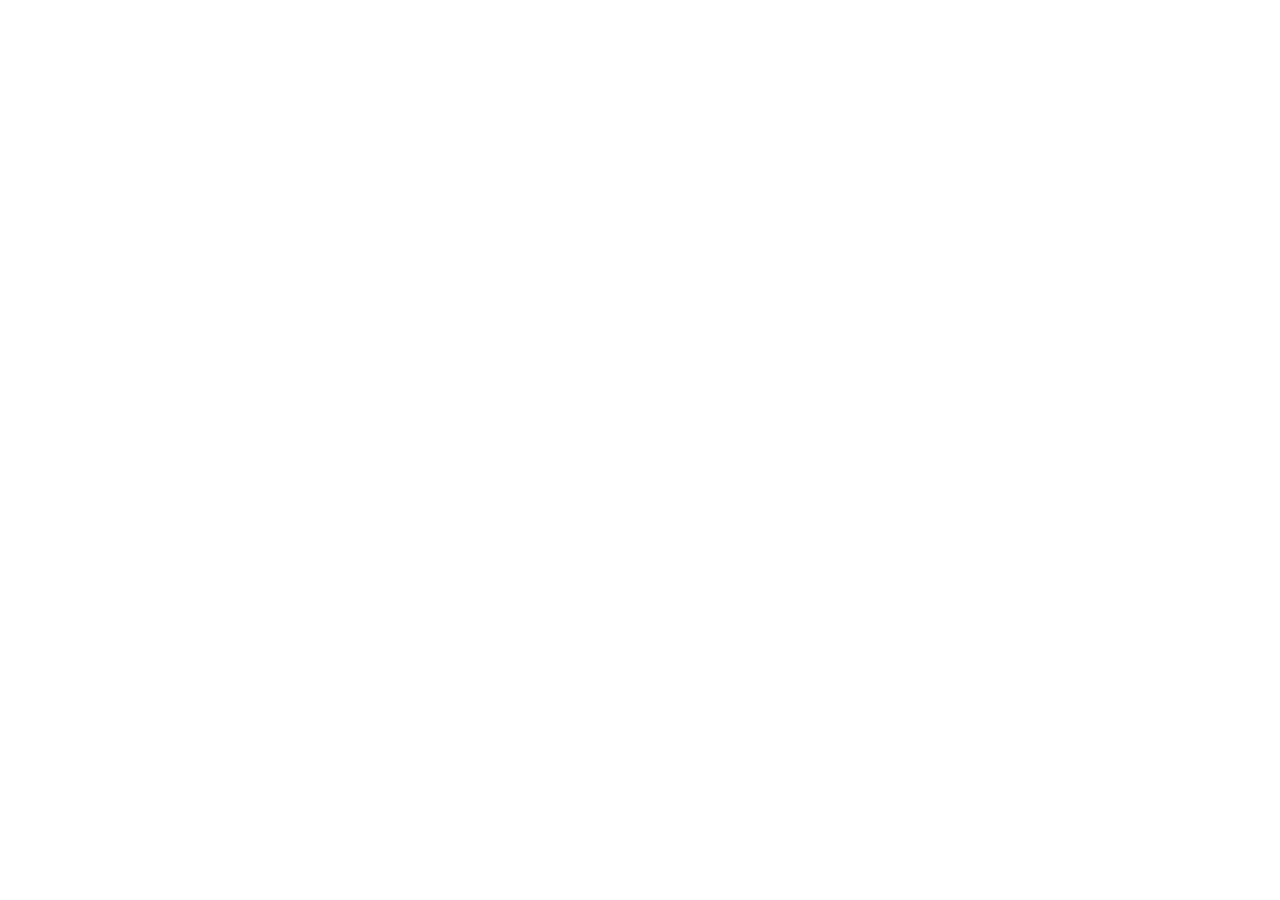
==== contacte.html @ 9e2f01c2 "Añadidp index i poco css links y header" ====
<!DOCTYPE html>
<html lang="en">
<head>
    <meta charset="UTF-8">
    <meta name="viewport" content="width=device-width, initial-scale=1.0">
    <title>CONTACTE</title>
</head>
<body>
    
</body>
</html>
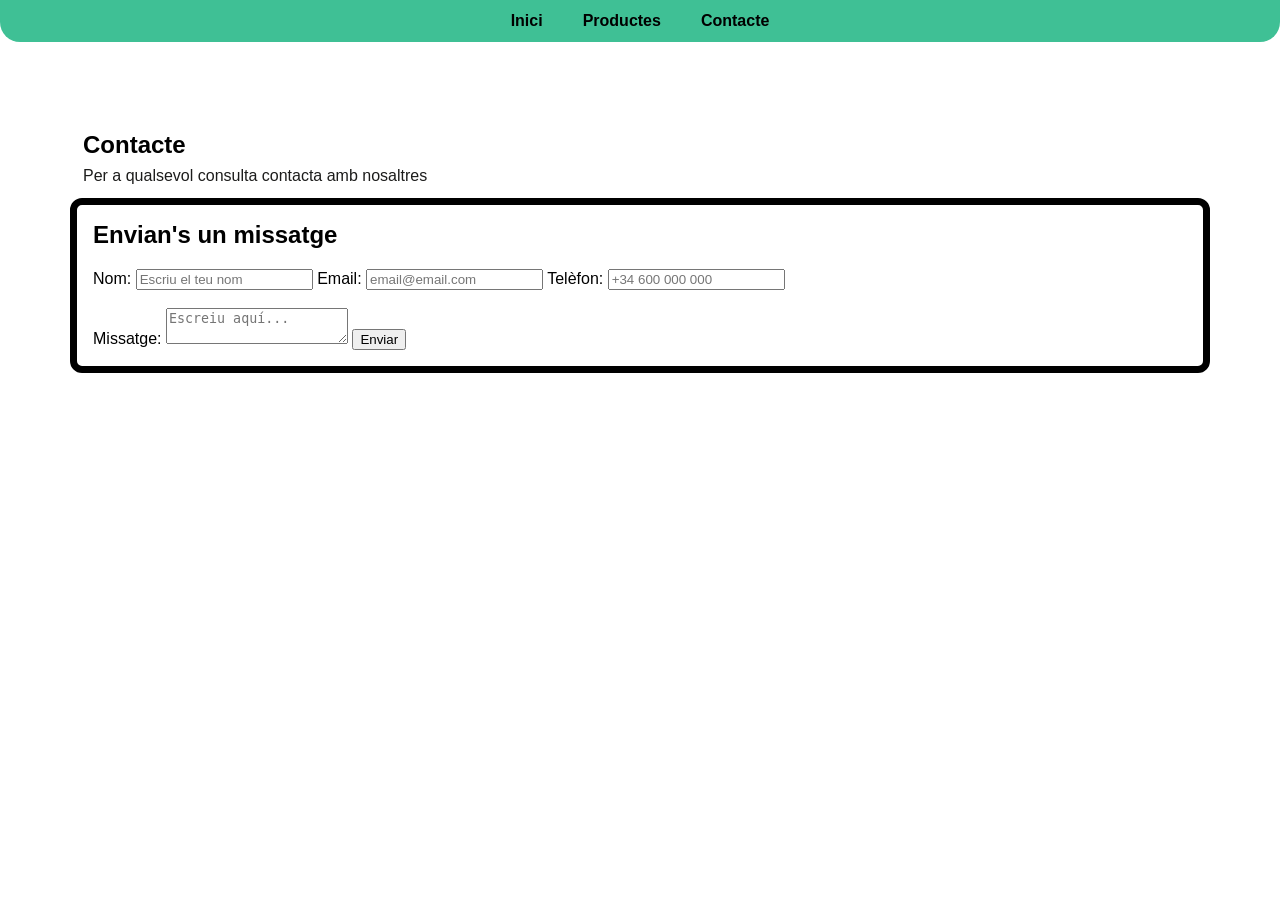
==== commit a21e470c: "update contactes.html" ====
--- a/contacte.html
+++ b/contacte.html
@@ -4,8 +4,55 @@
     <meta charset="UTF-8">
     <meta name="viewport" content="width=device-width, initial-scale=1.0">
     <title>CONTACTE</title>
+    <link rel="stylesheet" href="global.css">
 </head>
 <body>
+    <header class="header">
+        <nav class="nav">
+            <div></div>
+            <ul class="links">
+                <li><a href="./index.html">Inici</a></li>
+                <li><a href="./productes.html">Productes</a></li>
+                <li><a href="./contacte.html">Contacte</a></li>
+            </ul>
+        </nav>
+    </header>
+    <main>
+        <section class="section">
+            <h1 style="margin: 16px 0 8px;">Contacte</h1>
+            <p style="color: rgb(28, 28, 27); margin:0;">Per a qualsevol consulta contacta amb nosaltres</p>
+        </section>
+
+        <section class="contact-wrapper">
+            <div class="card" style="padding: 16px;">
+                <h2 style="margin-top: 0;">Envian's un missatge</h2>
+                <label>
+                    Nom:          
+                    <input type="text" name="nom" placeholder="Escriu el teu nom"/>
+                </label>
+                <label>
+                    Email: 
+                    <input type="email" placeholder="email@email.com"/>
+                </label>
+                
+                <label>
+                    Telèfon: 
+                    <input type="tel" placeholder="+34 600 000 000"/>
+                </label>
+                <br>
+                <br>
+                <label>
+                    Missatge:
+                    <textarea name="missatge" placeholder="Escreiu aquí..."></textarea>
+                    
+                    <button type="submit">Enviar</button>
+                </label>
+            </div>
+        </section>
+    </main>
+    <footer>
+
+    </footer>
     
 </body>
-</html>+</html>
--- a/global.css
+++ b/global.css
@@ -0,0 +1,136 @@
+html, body{
+    height: 100%;
+    margin: 0px;
+    font-family: 'Segoe UI', Tahoma, Geneva, Verdana, sans-serif,Arial,"Noto Sans", "Liberation Sans", sans-serif;
+    display: flex;
+    flex-direction: column;
+    min-height: 100vh;
+}
+main{
+    flex:1;
+    margin: 70px;
+}
+
+.header{
+    position: fixed;
+    margin:0;
+    width: 100%;
+    background-color: rgb(63, 192, 149);
+    border-bottom-left-radius: 20px;
+    border-bottom-right-radius: 20px;
+}
+
+.nav{
+    width: min(95%);
+    margin: 0 auto;
+    display: flex;
+    align-items: center;
+    justify-content: center;
+    padding: 12px;
+
+}
+.links{
+    display: flex;
+    text-decoration: none;
+    gap: 20px;
+    list-style: none;
+    margin: 0;
+    padding:0;
+    ;
+}
+
+.links a{
+    text-decoration: none;
+    font-size: 16px;
+    font-weight: 700;
+    padding: 8px 10px;
+    border-radius: 7px;
+    color: rgb(0, 0, 0);
+}
+.links a:hover{
+    background-color: rgb(137, 188, 171);
+}
+
+.hero{
+    width: min(700px,);
+    margin: 24px;
+    padding: 48px 16px;
+    background: linear-gradient(180deg, #34b68d, #ffffff);
+    border-radius: 15px;
+}
+
+.hero h1{
+    margin: 0 0 8px 0;
+    font-size: 40px;
+    text-align: center;
+}
+.hero p{
+    margin-top: 0;
+    text-align: center;
+    
+}
+
+.section{
+    width: min(1100px,);
+    margin-top: 32px;
+    padding:13px;
+}
+.grid{
+    display: grid;
+    grid-template-columns: repeat(3,1fr);
+    gap: 16px;
+}
+
+.card{
+    background: var(--card);
+    border: 7px solid rgb(0, 0, 0);
+    border-radius: 12px;
+    padding: 15px;
+}
+
+.card .ph{
+    width: 100%;
+    background-color: black;
+    border: 2px solid black;
+    border-radius: 10px;
+    margin-bottom: 12px;
+
+}
+
+.site-footer{
+    background-color: black;
+    color: azure;
+    padding: 15px;
+    font-size: 16px;
+    border-radius: 10px;
+    width: 100%;
+
+}
+
+.contenido-footer{
+    max-width: 1100px;
+    margin: 0 auto;
+    display: flex;
+    justify-content: space-between;
+    align-items: center;
+    flex-wrap: wrap;
+    gap: 8px;
+
+}
+.contacte a{
+    text-decoration: none;
+    color: azure;
+}
+
+
+.xarxes{
+    list-style: none;
+    display: flex;
+    gap: 16px;
+    margin: 0;
+    padding: 0;
+}
+.xarxes a{
+    color: rgb(243, 243, 243);
+    text-decoration: none;
+}
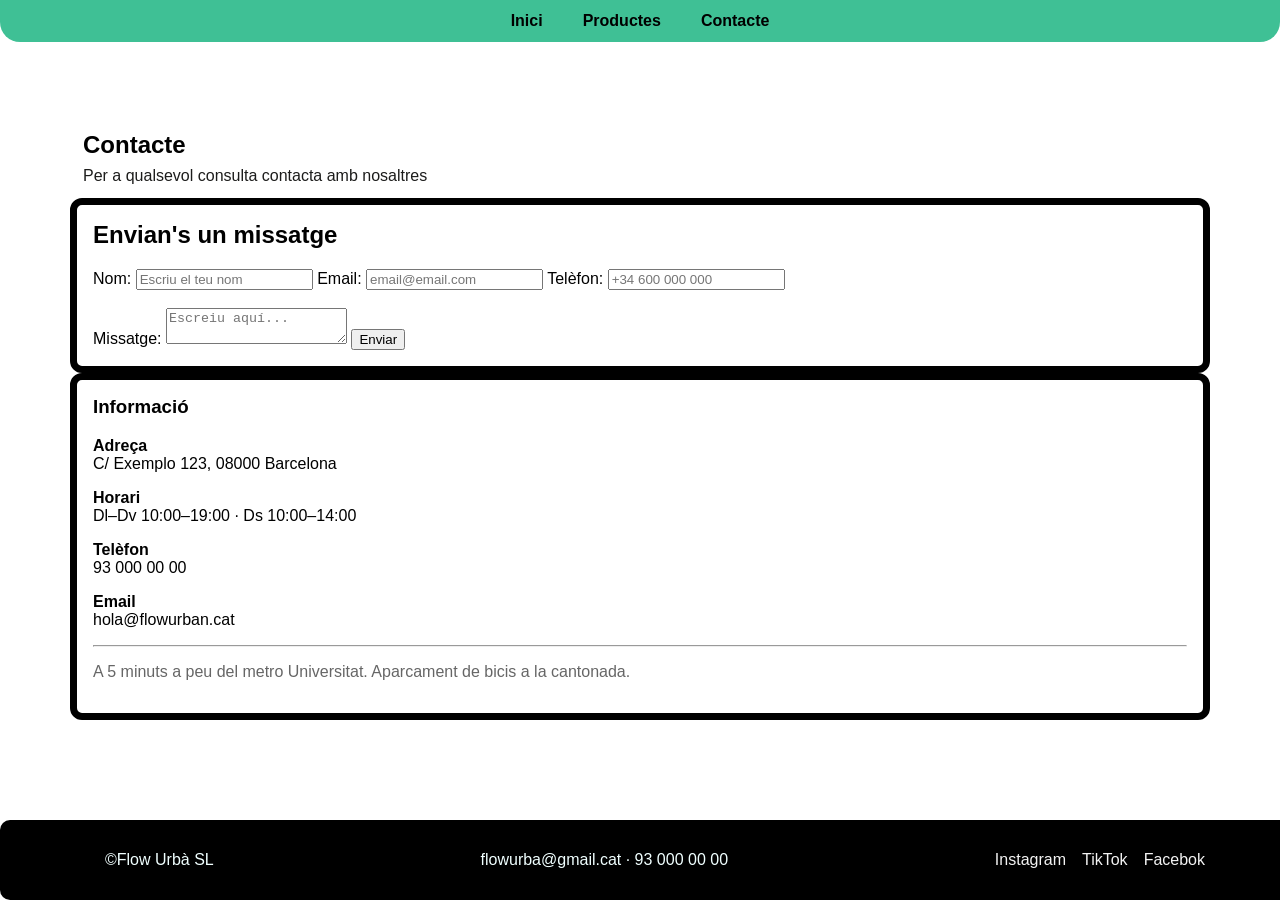
==== commit 017c35cd: "Update contacte.html" ====
--- a/contacte.html
+++ b/contacte.html
@@ -48,11 +48,31 @@
                     <button type="submit">Enviar</button>
                 </label>
             </div>
+            </section>
+        <aside class="card" style="padding:16px;">
+        <h3 style="margin-top:0;">Informació</h3>
+        <p><strong>Adreça</strong><br/>C/ Exemplo 123, 08000 Barcelona</p>
+        <p><strong>Horari</strong><br/>Dl–Dv 10:00–19:00 · Ds 10:00–14:00</p>
+        <p><strong>Telèfon</strong><br/>93 000 00 00</p>
+        <p><strong>Email</strong><br/>hola@flowurban.cat</p>
+        <hr/>
+        <p style="color:#666;">A 5 minuts a peu del metro Universitat. Aparcament de bicis a la cantonada.</p>
+        </aside>
+    
         </section>
     </main>
-    <footer>
-
+<footer class="site-footer">
+        <div class="contenido-footer">
+            <p>&copy;Flow Urbà SL</p>
+            <div class="contacte">
+                <a href="./contacte.html">flowurba@gmail.cat · 93 000 00 00</a>
+            </div> 
+            <div class="xarxes">
+                <a href="https://www.instagram.com" target="_blank">Instagram</a>
+                <a href="https://www.tiktok.com" target="_blank">TikTok</a>
+                <a href="htpps://www.facebook.com" target="_blank">Facebok</a>
+            </div>
+        </div>
     </footer>
-    
 </body>
 </html>
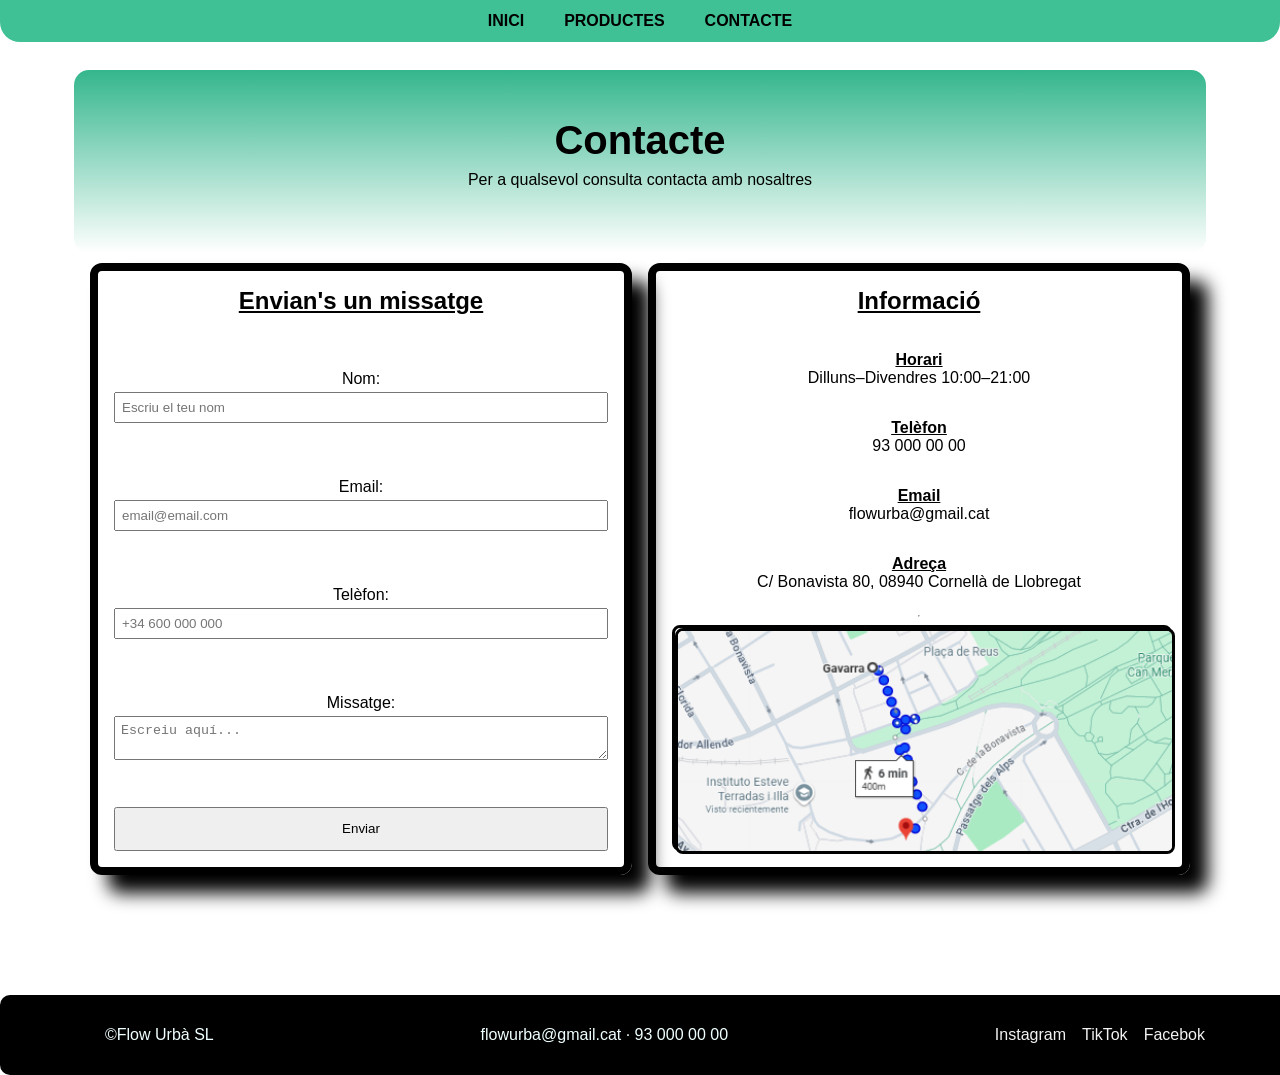
==== commit 3642dc6a: "update  proyecto acabada pagina de inicio y contacte" ====
--- a/contacte.html
+++ b/contacte.html
@@ -11,55 +11,54 @@
         <nav class="nav">
             <div></div>
             <ul class="links">
-                <li><a href="./index.html">Inici</a></li>
-                <li><a href="./productes.html">Productes</a></li>
-                <li><a href="./contacte.html">Contacte</a></li>
+                <li><a href="./index.html">INICI</a></li>
+                <li><a href="./productes.html">PRODUCTES</a></li>
+                <li><a href="./contacte.html">CONTACTE</a></li>
             </ul>
         </nav>
     </header>
     <main>
-        <section class="section">
-            <h1 style="margin: 16px 0 8px;">Contacte</h1>
-            <p style="color: rgb(28, 28, 27); margin:0;">Per a qualsevol consulta contacta amb nosaltres</p>
+        <section class="hero">
+            <h1>Contacte</h1>
+            <p>Per a qualsevol consulta contacta amb nosaltres</p>
         </section>
 
-        <section class="contact-wrapper">
-            <div class="card" style="padding: 16px;">
-                <h2 style="margin-top: 0;">Envian's un missatge</h2>
-                <label>
-                    Nom:          
-                    <input type="text" name="nom" placeholder="Escriu el teu nom"/>
-                </label>
-                <label>
-                    Email: 
-                    <input type="email" placeholder="email@email.com"/>
-                </label>
-                
-                <label>
-                    Telèfon: 
-                    <input type="tel" placeholder="+34 600 000 000"/>
-                </label>
-                <br>
-                <br>
-                <label>
-                    Missatge:
-                    <textarea name="missatge" placeholder="Escreiu aquí..."></textarea>
-                    
-                    <button type="submit">Enviar</button>
-                </label>
+        <section class="formulari_contacte">
+  <!-- Columna A: Formulari -->
+    <div class="card" style="padding:16px;">
+        <h2 style="margin-top:0;"><u>Envian's un missatge</u></h2>
+
+    <label>Nom:
+    <input type="text" name="nom" placeholder="Escriu el teu nom">
+    </label>
+
+    <label>Email:
+    <input type="email" placeholder="email@email.com">
+    </label>
+    <label>Telèfon:
+    <input type="tel" placeholder="+34 600 000 000">
+    </label>
+
+    <label>Missatge:
+        <textarea name="missatge" placeholder="Escreiu aquí..."></textarea>
+    </label>
+    <button type="submit">Enviar</button>
+    </div>
+
+    <div class="card" style="padding:16px;">
+    <h2 style="margin-top:0;"><u>Informació</u></h2>
+    
+        <p><strong><u>Horari</u></strong><br>Dilluns–Divendres 10:00–21:00</p>
+        <p><strong><u>Telèfon</u></strong><br>93 000 00 00</p>
+        <p><strong><u>Email</u></strong><br>flowurba@gmail.cat</p>
+        <p><strong><u>Adreça</u></strong><br>C/ Bonavista 80, 08940 Cornellà de Llobregat</p>
+        <hr>
+            <div class="mapa" aria-label="Mapa fictici">
+            <a href="https://www.google.com/maps/place/C.+de+la+Bonavista,+80/@41.3553024,2.077004,16z/data=!3m1!4b1!4m7!3m6!1s0x12a499444e5fdb3d:0xf4a9d6a8430a16af!4b1!8m2!3d41.3552984!4d2.0795789!16s%2Fg%2F11c27qwh20?authuser=0&entry=ttu&g_ep=EgoyMDI1MTAwOC4wIKXMDSoASAFQAw%3D%3D"><img src="./imatges/mapa.png" alt="C/ Bonavista 80" class="mapa"></a>
             </div>
-            </section>
-        <aside class="card" style="padding:16px;">
-        <h3 style="margin-top:0;">Informació</h3>
-        <p><strong>Adreça</strong><br/>C/ Exemplo 123, 08000 Barcelona</p>
-        <p><strong>Horari</strong><br/>Dl–Dv 10:00–19:00 · Ds 10:00–14:00</p>
-        <p><strong>Telèfon</strong><br/>93 000 00 00</p>
-        <p><strong>Email</strong><br/>hola@flowurban.cat</p>
-        <hr/>
-        <p style="color:#666;">A 5 minuts a peu del metro Universitat. Aparcament de bicis a la cantonada.</p>
-        </aside>
-    
-        </section>
+    </div>
+</section>
+
     </main>
 <footer class="site-footer">
         <div class="contenido-footer">
--- a/global.css
+++ b/global.css
@@ -52,8 +52,9 @@
 }
 
 .hero{
-    width: min(700px,);
-    margin: 24px;
+    width:100%;
+    max-width: 1100px;
+    margin:0 auto;
     padding: 48px 16px;
     background: linear-gradient(180deg, #34b68d, #ffffff);
     border-radius: 15px;
@@ -79,21 +80,39 @@
     display: grid;
     grid-template-columns: repeat(3,1fr);
     gap: 16px;
+    align-items: stretch;
 }
 
 .card{
     background: var(--card);
-    border: 7px solid rgb(0, 0, 0);
+    border: 8px solid rgb(0, 0, 0);
+    margin-bottom: 20px;
     border-radius: 12px;
     padding: 15px;
-}
+    display: grid;
+    box-shadow: 18px 18px 18px;
+}
+.card h3{
+    text-align: center;
+    margin: 10px;
+    display: inline-block;
+    border-bottom: 3px solid #000000;
+    padding-bottom: 4px;
+    margin-bottom: 8px;
+}
+
 
 .card .ph{
     width: 100%;
+    aspect-ratio: 1/1;
+    object-fit: cover;
+    display: block;
     background-color: black;
-    border: 2px solid black;
+    border: 3px solid black;
     border-radius: 10px;
+    margin-top: 10px;
     margin-bottom: 12px;
+    background: none;
 
 }
 
@@ -133,4 +152,110 @@
 .xarxes a{
     color: rgb(243, 243, 243);
     text-decoration: none;
-}+}
+.section{text-align: center;}
+
+/* Contenedor centrado con GRID de 2 columnas */
+.formulari_contacte{
+    display: grid;
+    width: 100%;
+    max-width: 1100px;
+    margin: 10px auto 30px;   /* centrado: max-width + auto */
+    grid-template-columns: 1fr 1fr; /* A (form) / B (info) */
+    gap: 16px;
+    align-items: stretch;      /* iguala alturas */
+    text-align: center;
+}
+
+/* Cards SIN flex: grid interno por filas (título / contenido / pie) */
+.formulari_contacte > .card{
+    display: grid;
+    grid-auto-rows: auto;
+    min-height: 420px;         /* mismo alto visual */
+    box-sizing: border-box;
+}
+
+/* Campos del formulario al 100% */
+.formulari_contacte input,
+.formulari_contacte textarea{
+    width: 100%;
+    max-width: 420px;
+    margin-top: 4px;
+    margin-bottom: 8px;
+    padding: 6px;
+}
+
+/* Mapa ficticio */
+.mapa{
+    width: 100%;
+    height: 220px;
+    object-fit: cover;
+    border: 3px solid #000000;
+    border-radius: 8px;
+    display: block;
+}
+
+/* Responsive: apilar en pantallas pequeñas */
+@media (max-width: 768px){
+.formulari_contacte{
+    grid-template-columns: 1fr;
+}
+}
+.formulari_contacte .card h2 { text-align:center; }
+.formulari_contacte .card { text-align:center; }
+
+/* Espaciado limpio entre campos */
+.formulari_contacte .card label{
+    display:block;
+    margin:12px 0;          /* controla el “margen” entre Nom / Email / etc */
+}
+
+/* Inputs al 100% del contenedor */
+.formulari_contacte input,
+.formulari_contacte textarea{
+    width:100%;
+    max-width:none;         /* opcional: quita el 420px si quieres que llenen toda la card */
+    box-sizing:border-box;
+}
+.formulari_contacte label{
+    display: grid;
+    grid-template-columns: 120px 1fr;
+    gap: 10px;
+    align-items: center;
+    margin: 0;              /* que no meta márgenes raros */
+}
+.tags{
+    display: flex;
+    flex-wrap: wrap;
+    justify-content: center;
+    gap: 8px;
+    margin-top: 12px;
+}
+.tag{
+    font-size: 12px;
+    font-weight: 700;
+    padding: 4px 8px;
+    background: #3dc897;
+    border: 2px solid #1a1a1a;
+    border-radius: 999px;
+}
+.benefits {
+    max-width: 1100px;
+    margin: 24px auto 0;
+    padding: 10px 14px;
+    display: flex;                     /* ✔ requisito: flex horizontal */
+    gap: 12px;
+    justify-content: center;
+    align-items: center;
+    background: linear-gradient(180deg, #34b68d, #ffffff);
+    border: 0px solid #0b0b0b;
+    border-radius: 12px;
+    font-weight: 700;
+    margin-bottom: 10px;
+}
+.benefits span::after{
+    content:"·";
+    margin: 0 8px;
+    color:#b2a4a4;
+}
+.benefits span:last-child::after{ content:""; }
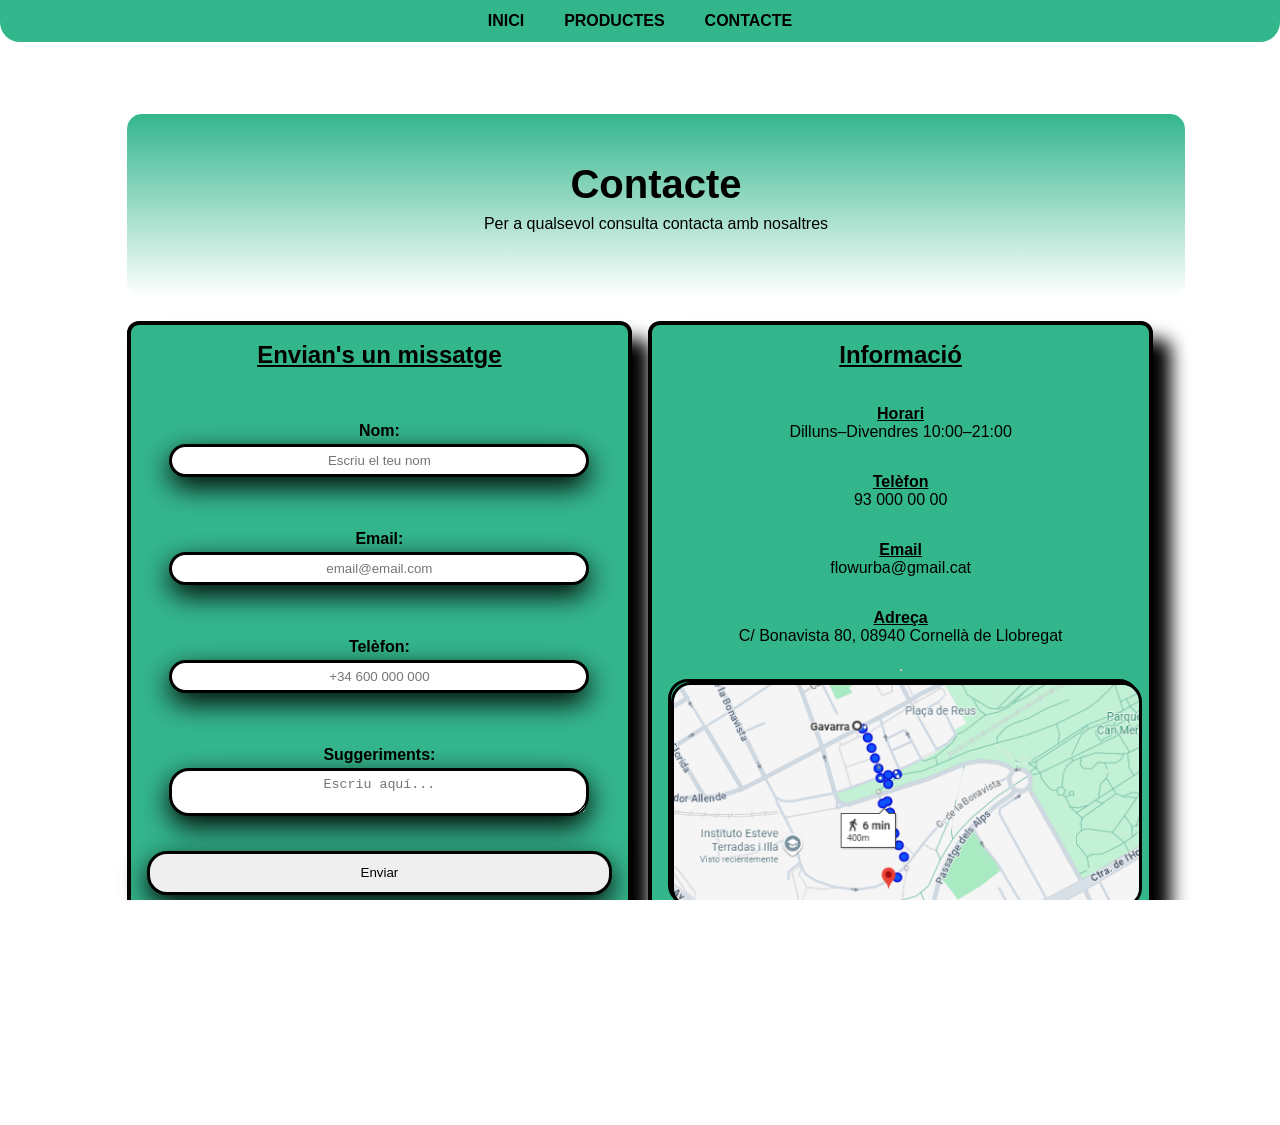
==== commit f887c233: "ordenar y correccion de errores reestructura del css para que esté ordneado" ====
--- a/contacte.html
+++ b/contacte.html
@@ -3,7 +3,7 @@
 <head>
     <meta charset="UTF-8">
     <meta name="viewport" content="width=device-width, initial-scale=1.0">
-    <title>CONTACTE</title>
+    <title>FLOW URBAN · CONTACTE</title>
     <link rel="stylesheet" href="global.css">
 </head>
 <body>
@@ -24,25 +24,28 @@
         </section>
 
         <section class="formulari_contacte">
-  <!-- Columna A: Formulari -->
     <div class="card" style="padding:16px;">
         <h2 style="margin-top:0;"><u>Envian's un missatge</u></h2>
 
-    <label>Nom:
+    <label><strong>Nom:</strong>
+        <br>
     <input type="text" name="nom" placeholder="Escriu el teu nom">
     </label>
 
-    <label>Email:
+    <label><strong>Email:</strong>
+        <br>
     <input type="email" placeholder="email@email.com">
     </label>
-    <label>Telèfon:
+    <label><strong>Telèfon:</strong>
+        <br>
     <input type="tel" placeholder="+34 600 000 000">
     </label>
 
-    <label>Missatge:
-        <textarea name="missatge" placeholder="Escreiu aquí..."></textarea>
+    <label><strong>Suggeriments:</strong>
+        <br>
+        <textarea name="missatge" placeholder="Escriu aquí..."></textarea>
     </label>
-    <button type="submit">Enviar</button>
+    <button class="submit">Enviar</button>
     </div>
 
     <div class="card" style="padding:16px;">
@@ -53,14 +56,14 @@
         <p><strong><u>Email</u></strong><br>flowurba@gmail.cat</p>
         <p><strong><u>Adreça</u></strong><br>C/ Bonavista 80, 08940 Cornellà de Llobregat</p>
         <hr>
-            <div class="mapa" aria-label="Mapa fictici">
+            <div class="mapa">
             <a href="https://www.google.com/maps/place/C.+de+la+Bonavista,+80/@41.3553024,2.077004,16z/data=!3m1!4b1!4m7!3m6!1s0x12a499444e5fdb3d:0xf4a9d6a8430a16af!4b1!8m2!3d41.3552984!4d2.0795789!16s%2Fg%2F11c27qwh20?authuser=0&entry=ttu&g_ep=EgoyMDI1MTAwOC4wIKXMDSoASAFQAw%3D%3D"><img src="./imatges/mapa.png" alt="C/ Bonavista 80" class="mapa"></a>
             </div>
     </div>
 </section>
 
     </main>
-<footer class="site-footer">
+<footer class="footer">
         <div class="contenido-footer">
             <p>&copy;Flow Urbà SL</p>
             <div class="contacte">
--- a/global.css
+++ b/global.css
@@ -1,3 +1,5 @@
+
+/* REGLES COMUNS*/
 html, body{
     height: 100%;
     margin: 0px;
@@ -5,23 +7,32 @@
     display: flex;
     flex-direction: column;
     min-height: 100vh;
+    background-color: rgb(255, 255, 255);
+    overflow-x: hidden;
 }
 main{
-    flex:1;
-    margin: 70px;
-}
+    flex: 1;
+    padding: 0 16px;
+    margin: 90px auto 70px;
+    box-sizing: border-box;
+    max-width: 1100px;
+}
+
 
 .header{
     position: fixed;
     margin:0;
     width: 100%;
-    background-color: rgb(63, 192, 149);
+    background-color: #34b68d;
     border-bottom-left-radius: 20px;
     border-bottom-right-radius: 20px;
+    z-index: 9999;
+    overflow: hidden;
 }
 
 .nav{
-    width: min(95%);
+    width:100%;
+    max-width: 1100px;
     margin: 0 auto;
     display: flex;
     align-items: center;
@@ -31,12 +42,10 @@
 }
 .links{
     display: flex;
-    text-decoration: none;
     gap: 20px;
     list-style: none;
     margin: 0;
     padding:0;
-    ;
 }
 
 .links a{
@@ -51,46 +60,20 @@
     background-color: rgb(137, 188, 171);
 }
 
-.hero{
-    width:100%;
-    max-width: 1100px;
-    margin:0 auto;
-    padding: 48px 16px;
-    background: linear-gradient(180deg, #34b68d, #ffffff);
-    border-radius: 15px;
-}
-
-.hero h1{
-    margin: 0 0 8px 0;
-    font-size: 40px;
-    text-align: center;
-}
-.hero p{
-    margin-top: 0;
-    text-align: center;
-    
-}
-
 .section{
-    width: min(1100px,);
-    margin-top: 32px;
-    padding:13px;
-}
-.grid{
-    display: grid;
-    grid-template-columns: repeat(3,1fr);
-    gap: 16px;
-    align-items: stretch;
-}
-
+    max-width: 1100px;
+    margin: 32px auto 0;
+    padding:13px 16px;
+    text-align: center;
+}
 .card{
-    background: var(--card);
-    border: 8px solid rgb(0, 0, 0);
+    border: 4px solid rgb(0, 0, 0);
     margin-bottom: 20px;
     border-radius: 12px;
     padding: 15px;
     display: grid;
     box-shadow: 18px 18px 18px;
+    background-color: #34b68d;
 }
 .card h3{
     text-align: center;
@@ -100,9 +83,7 @@
     padding-bottom: 4px;
     margin-bottom: 8px;
 }
-
-
-.card .ph{
+.card .foto{
     width: 100%;
     aspect-ratio: 1/1;
     object-fit: cover;
@@ -115,13 +96,28 @@
     background: none;
 
 }
-
-.site-footer{
+.botón{
+    appearance: none;
+    border: 3;
+    background: #ffffff;
+    color: #000000;
+    padding: 10px 18px;
+    border-radius: 10px;
+    font-weight: 1000;
+    cursor: pointer;
+    margin-top: 12px;
+    justify-self: center;          
+    box-shadow: 0 6px 18px rgba(0,0,0,.10);
+}
+.botón:hover{
+    transform: translateY(-10px);
+    box-shadow: 0 10px 28px rgba(0, 0, 0, 0.16);
+}
+.footer{
     background-color: black;
     color: azure;
     padding: 15px;
     font-size: 16px;
-    border-radius: 10px;
     width: 100%;
 
 }
@@ -134,11 +130,14 @@
     align-items: center;
     flex-wrap: wrap;
     gap: 8px;
-
-}
+    font-weight: 700;
+}
+
+
 .contacte a{
-    text-decoration: none;
-    color: azure;
+    text-decoration:solid;
+    font-weight: 700;
+    color: rgb(249, 249, 249);
 }
 
 
@@ -150,32 +149,176 @@
     padding: 0;
 }
 .xarxes a{
-    color: rgb(243, 243, 243);
+    color: rgb(243, 243, 243);text-decoration: none;
+}
+/* PAGINA INICI */
+.hero{
+    width:100%;
+    max-width: 1100px;
+    margin:24px auto;
+    padding: 48px 16px;
+    background: linear-gradient(180deg, #34b68d, #ffffff);
+    border-radius: 15px;
+    text-align: center;
+}
+
+.hero h1{margin: 0 0 8px 0; font-size: 40px;}
+.hero p{margin-top: 0;}
+
+.grid{
+    display: grid;
+    grid-template-columns: repeat(3,1fr);
+    gap: 16px;
+    align-items: stretch;
+}
+
+.tags{
+    display: flex;
+    flex-wrap: wrap;
+    justify-content: center;
+    gap: 8px;
+    margin-top: 12px;
+}
+.tag{
+    font-size: 12px;
+    font-weight: 700;
+    padding: 4px 8px;
+    background: #fcfcfc;
+    border: 2px solid #1a1a1a;
+    border-radius: 999px;
+}
+
+.beneficis {
+    max-width: 1100px;
+    margin: 24px auto 10px;
+    padding: 10px 14px;
+    display: flex;                     
+    gap: 12px;
+    justify-content: center;
+    align-items: center;
+    background: #34b68d;
+    border: 3px solid #000000;
+    border-radius: 12px;
+    font-weight: 700;
+}
+.beneficis span::after{content:"·";margin: 0 15px;color:#000000;}
+.beneficis span:last-child::after{ content:""; }
+
+
+/*PAGINA PRODUCTES*/
+.filtre_productes{
+    width: 100%;
+    display: flex;
+    gap: 12px;
+    align-items: center;
+    flex-wrap: wrap;
+    margin: 12px 0 16px;
+    font-weight: 700;
+    justify-content: center;
+    max-width: 1100px;
+    text-align: center;
+    padding: 0 16px;
+    box-sizing: border-box;
+    margin-top: 50px;
+}
+.filtre_productes a, 
+.filtre_productes span{
+    display: inline-block;
     text-decoration: none;
-}
-.section{text-align: center;}
-
-/* Contenedor centrado con GRID de 2 columnas */
+    color: #111;
+    padding: 6px 10px;
+    border: 2px solid #000000;
+    border-radius: 999px;
+    background: #34b69d;
+}
+.filtre_productes a:hover{background: #cac0c0;}
+
+.producte-grid{
+    display: flex;          
+    flex-wrap: wrap;        
+    gap: 16px;
+    width: 100%;
+    max-width: 1100px;
+    margin: 0 auto;  
+    justify-content: center;            
+}
+.product{
+    box-sizing: border-box;
+    flex: 0 0 calc((100% - 2*16px)/3);
+    max-width: calc((100% - 2*16px) / 3);        
+    display: flex;
+    flex-direction: column;
+    border: 3px solid #111;
+    border-radius: 12px;
+    padding: 12px;
+    box-shadow: 0 18px 20px rgba(0, 0,0);
+    background-color: #34b68d;
+}
+.product .foto{
+    height: 200px;          
+    background: #e5e5e5;
+    border: 3px solid #000;
+    border-radius: 10px;
+    margin-bottom: 10px;
+    position: relative;
+    overflow: hidden;
+}
+.product .foto img{
+    width: 100%;
+    height: 100%;
+    object-fit: cover;
+    display:flexbox;
+    border: #000;
+    border-radius: 10px;
+}
+.product .nom{font-weight: 700; margin: 6px 0 4px; }
+.product .preu{
+    margin-top: auto;       
+    font-weight: 800;
+    font-size: 18px;
+}
+@media (max-width: 900px){
+    .product{
+    flex: 0 0 calc((100% - 16px) / 2);
+    max-width: calc((100% - 16px) / 2);
+    }
+}
+@media (max-width: 560px){
+    .product{
+    flex: 0 0 100%;
+    max-width: 100%;
+    }
+}
+/* PAGINA CONTACTE*/
 .formulari_contacte{
     display: grid;
     width: 100%;
     max-width: 1100px;
-    margin: 10px auto 30px;   /* centrado: max-width + auto */
-    grid-template-columns: 1fr 1fr; /* A (form) / B (info) */
+    margin: 10px auto 30px;   
+    grid-template-columns: 1fr 1fr; 
     gap: 16px;
-    align-items: stretch;      /* iguala alturas */
-    text-align: center;
-}
-
-/* Cards SIN flex: grid interno por filas (título / contenido / pie) */
+    align-items: stretch;      
+    text-align: center;
+}
+
+
 .formulari_contacte > .card{
     display: grid;
     grid-auto-rows: auto;
-    min-height: 420px;         /* mismo alto visual */
-    box-sizing: border-box;
-}
-
-/* Campos del formulario al 100% */
+    min-height: 420px;         
+    box-sizing: border-box;
+}
+.formulari_contacte .card h2 { text-align:center; }
+.formulari_contacte .card { text-align:center; }
+
+.formulari_contacte label{
+    display: grid;
+    grid-template-columns: 120px 1fr;
+    gap: 10px;
+    align-items: center;
+    margin: 0;              
+}
+
 .formulari_contacte input,
 .formulari_contacte textarea{
     width: 100%;
@@ -183,79 +326,57 @@
     margin-top: 4px;
     margin-bottom: 8px;
     padding: 6px;
-}
-
-/* Mapa ficticio */
+    border: 3PX solid;
+    box-sizing: border-box;
+    border-radius: 20px;
+    box-shadow: 0 10px 28px rgba(0, 0, 0);
+}
+
+
+.formulari_contacte input:placeholder-shown,
+.formulari_contacte textarea:placeholder-shown{text-align: center;}
+.submit{
+    border: 3px solid;
+    transform: translateY(-10px);
+    box-shadow: 0 10px 28px rgba(0, 0, 0);
+    border-radius: 20px;
+
+}
 .mapa{
     width: 100%;
     height: 220px;
     object-fit: cover;
     border: 3px solid #000000;
-    border-radius: 8px;
+    border-radius: 20px;
     display: block;
-}
-
-/* Responsive: apilar en pantallas pequeñas */
+    
+}
+.formulari_contacte .card label{
+    display:block;
+    margin:12px 0;          
+}
+
+
 @media (max-width: 768px){
 .formulari_contacte{
     grid-template-columns: 1fr;
 }
 }
-.formulari_contacte .card h2 { text-align:center; }
-.formulari_contacte .card { text-align:center; }
-
-/* Espaciado limpio entre campos */
-.formulari_contacte .card label{
-    display:block;
-    margin:12px 0;          /* controla el “margen” entre Nom / Email / etc */
-}
-
-/* Inputs al 100% del contenedor */
-.formulari_contacte input,
-.formulari_contacte textarea{
-    width:100%;
-    max-width:none;         /* opcional: quita el 420px si quieres que llenen toda la card */
-    box-sizing:border-box;
-}
-.formulari_contacte label{
-    display: grid;
-    grid-template-columns: 120px 1fr;
-    gap: 10px;
-    align-items: center;
-    margin: 0;              /* que no meta márgenes raros */
-}
-.tags{
-    display: flex;
-    flex-wrap: wrap;
-    justify-content: center;
-    gap: 8px;
-    margin-top: 12px;
-}
-.tag{
-    font-size: 12px;
-    font-weight: 700;
-    padding: 4px 8px;
-    background: #3dc897;
-    border: 2px solid #1a1a1a;
-    border-radius: 999px;
-}
-.benefits {
-    max-width: 1100px;
-    margin: 24px auto 0;
-    padding: 10px 14px;
-    display: flex;                     /* ✔ requisito: flex horizontal */
-    gap: 12px;
-    justify-content: center;
-    align-items: center;
-    background: linear-gradient(180deg, #34b68d, #ffffff);
-    border: 0px solid #0b0b0b;
-    border-radius: 12px;
-    font-weight: 700;
-    margin-bottom: 10px;
-}
-.benefits span::after{
-    content:"·";
-    margin: 0 8px;
-    color:#b2a4a4;
-}
-.benefits span:last-child::after{ content:""; }
+
+
+
+
+
+
+
+
+
+
+
+
+
+
+
+
+
+
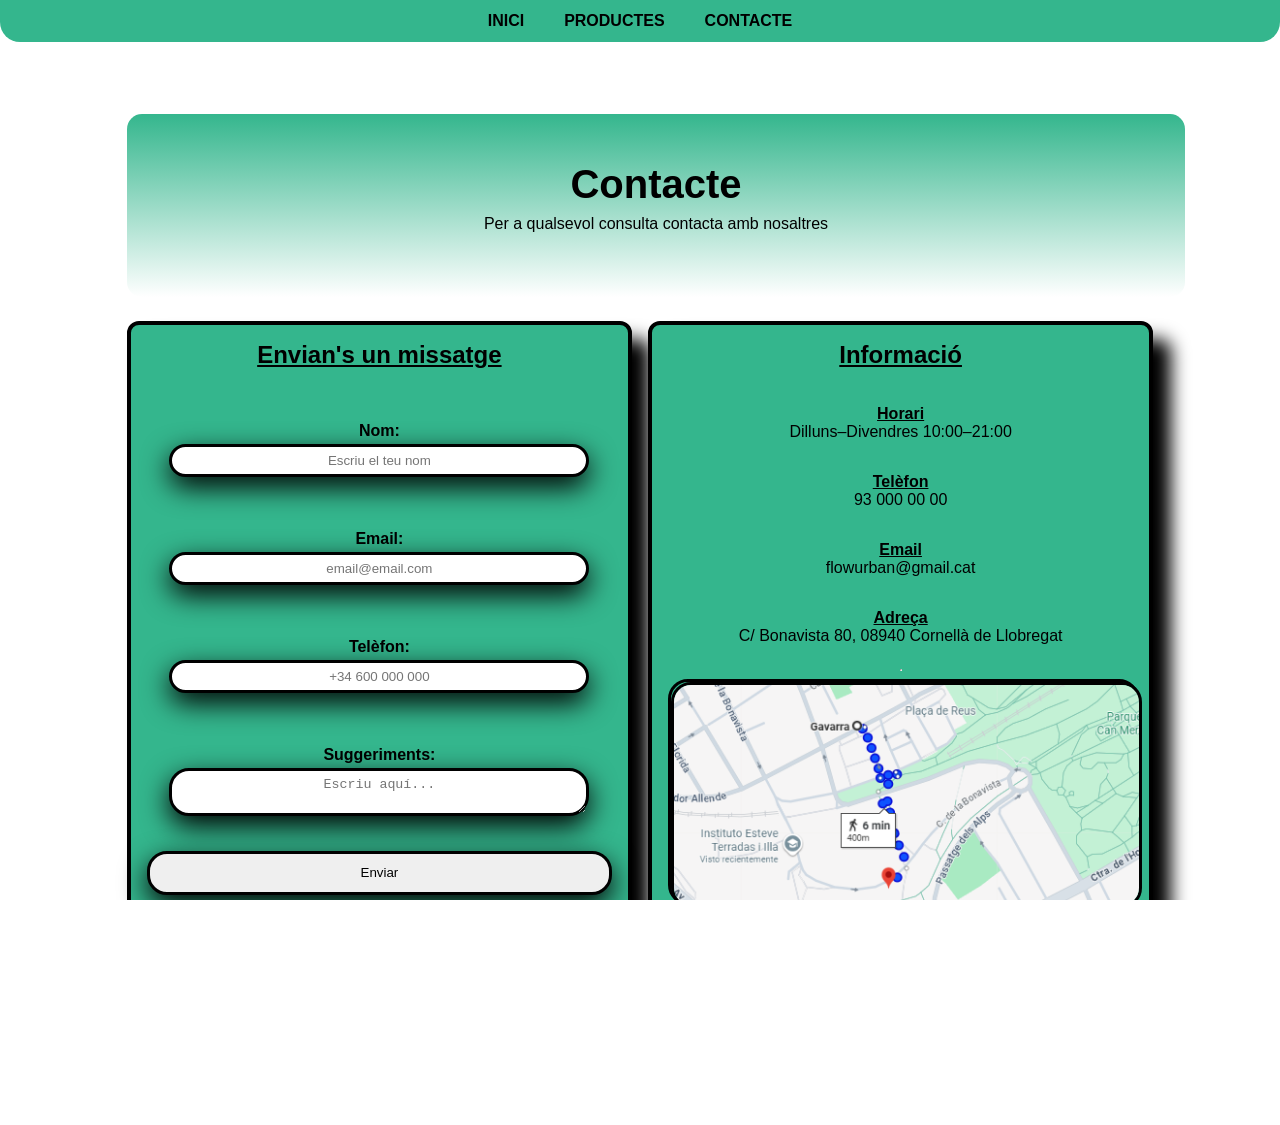
==== commit 39367a40: "coorreccion" ====
--- a/contacte.html
+++ b/contacte.html
@@ -53,7 +53,7 @@
     
         <p><strong><u>Horari</u></strong><br>Dilluns–Divendres 10:00–21:00</p>
         <p><strong><u>Telèfon</u></strong><br>93 000 00 00</p>
-        <p><strong><u>Email</u></strong><br>flowurba@gmail.cat</p>
+        <p><strong><u>Email</u></strong><br>flowurban@gmail.cat</p>
         <p><strong><u>Adreça</u></strong><br>C/ Bonavista 80, 08940 Cornellà de Llobregat</p>
         <hr>
             <div class="mapa">
@@ -65,9 +65,9 @@
     </main>
 <footer class="footer">
         <div class="contenido-footer">
-            <p>&copy;Flow Urbà SL</p>
+            <p>&copy;Flow Urban SL</p>
             <div class="contacte">
-                <a href="./contacte.html">flowurba@gmail.cat · 93 000 00 00</a>
+                <a href="./contacte.html">flowurban@gmail.cat · 93 000 00 00</a>
             </div> 
             <div class="xarxes">
                 <a href="https://www.instagram.com" target="_blank">Instagram</a>
